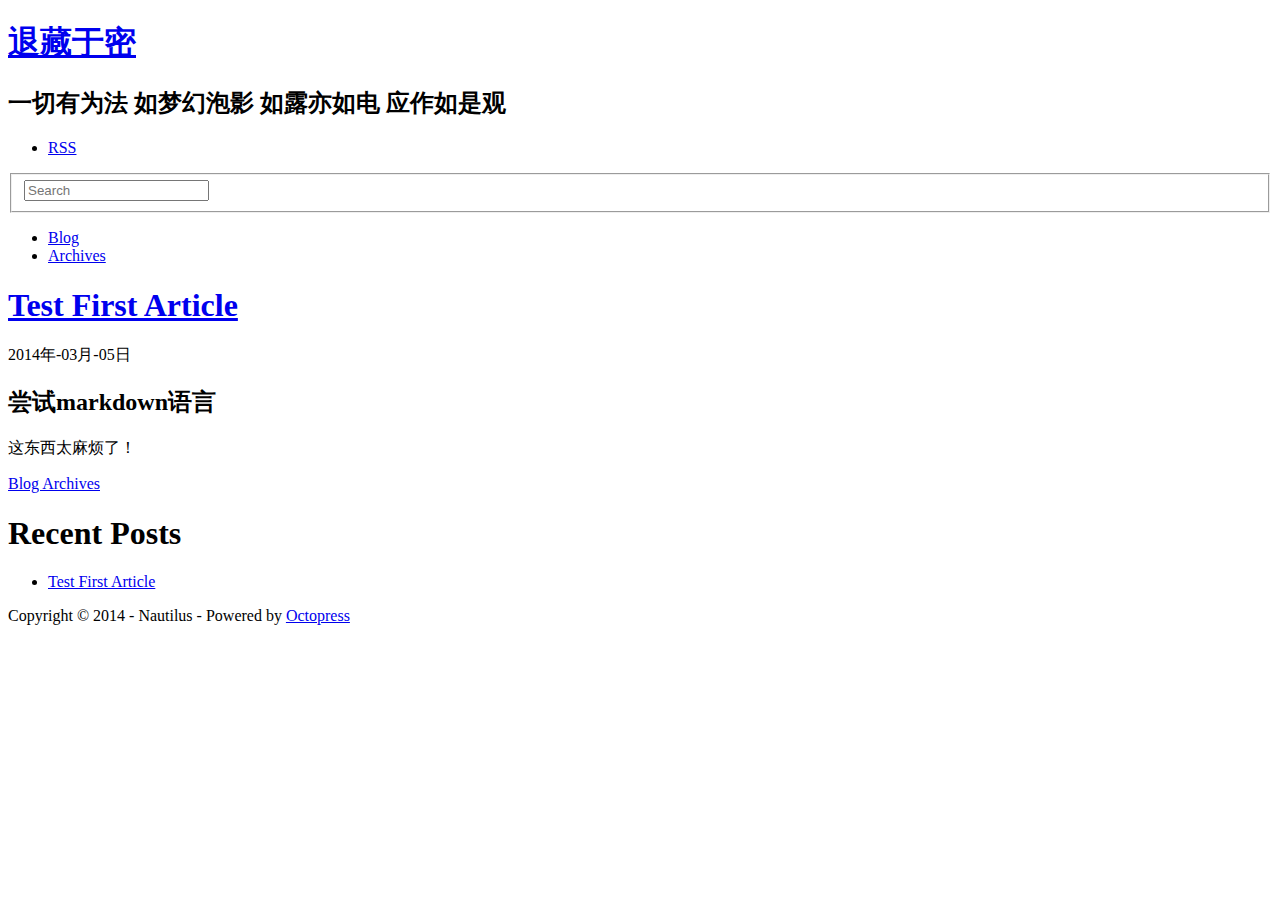
==== index.html @ 6ca1d2d9 "Site updated at 2014-03-05 07:20:12 UTC" ====
<!DOCTYPE html>
<!--[if IEMobile 7 ]><html class="no-js iem7"><![endif]-->
<!--[if lt IE 9]><html class="no-js lte-ie8"><![endif]-->
<!--[if (gt IE 8)|(gt IEMobile 7)|!(IEMobile)|!(IE)]><!--><html class="no-js" lang="en"><!--<![endif]-->
<head>
  <meta charset="utf-8">
  <title>退藏于密</title>
  <meta name="author" content="Nautilus">

  
  <meta name="description" content="尝试markdown语言 这东西太麻烦了！
">
  

  <!-- http://t.co/dKP3o1e -->
  <meta name="HandheldFriendly" content="True">
  <meta name="MobileOptimized" content="320">
  <meta name="viewport" content="width=device-width, initial-scale=1">

  
  <link rel="canonical" href="http://SleepInWind.github.io/SleepInWind">
  <link href="/github/favicon.png" rel="icon">
  <link href="/github/stylesheets/screen.css" media="screen, projection" rel="stylesheet" type="text/css">
  <link href="/github/atom.xml" rel="alternate" title="退藏于密" type="application/atom+xml">
  <script src="/github/javascripts/modernizr-2.0.js"></script>
  <script src="//ajax.googleapis.com/ajax/libs/jquery/1.9.1/jquery.min.js"></script>
  <script>!window.jQuery && document.write(unescape('%3Cscript src="./javascripts/libs/jquery.min.js"%3E%3C/script%3E'))</script>
  <script src="/github/javascripts/octopress.js" type="text/javascript"></script>
  <!--Fonts from Google"s Web font directory at http://google.com/webfonts -->
<link href="http://fonts.googleapis.com/css?family=PT+Serif:regular,italic,bold,bolditalic" rel="stylesheet" type="text/css">
<link href="http://fonts.googleapis.com/css?family=PT+Sans:regular,italic,bold,bolditalic" rel="stylesheet" type="text/css">

  

</head>

<body   >
  <header role="banner"><hgroup>
  <h1><a href="/github/">退藏于密</a></h1>
  
    <h2>一切有为法 如梦幻泡影 如露亦如电 应作如是观</h2>
  
</hgroup>

</header>
  <nav role="navigation"><ul class="subscription" data-subscription="rss">
  <li><a href="/github/atom.xml" rel="subscribe-rss" title="subscribe via RSS">RSS</a></li>
  
</ul>
  
<form action="http://google.com/search" method="get">
  <fieldset role="search">
    <input type="hidden" name="q" value="site:SleepInWind.github.io/SleepInWind" />
    <input class="search" type="text" name="q" results="0" placeholder="Search"/>
  </fieldset>
</form>
  
<ul class="main-navigation">
  <li><a href="/github/">Blog</a></li>
  <li><a href="/github/blog/archives">Archives</a></li>
</ul>

</nav>
  <div id="main">
    <div id="content">
      <div class="blog-index">
  
  
  
    <article>
      
  <header>
    
      <h1 class="entry-title"><a href="/github/blog/2014/03/05/test-first-article/">Test First Article</a></h1>
    
    
      <p class="meta">
        








  


<time datetime="2014-03-05T14:19:37+08:00" pubdate data-updated="true">2014年-03月-05日</time>
        
      </p>
    
  </header>


  <div class="entry-content"><h2>尝试markdown语言</h2>

<p>这东西太麻烦了！</p>
</div>
  
  


    </article>
  
  <div class="pagination">
    
    <a href="/github/blog/archives">Blog Archives</a>
    
  </div>
</div>
<aside class="sidebar">
  
    <section>
  <h1>Recent Posts</h1>
  <ul id="recent_posts">
    
      <li class="post">
        <a href="/github/blog/2014/03/05/test-first-article/">Test First Article</a>
      </li>
    
  </ul>
</section>





  
</aside>

    </div>
  </div>
  <footer role="contentinfo"><p>
  Copyright &copy; 2014 - Nautilus -
  <span class="credit">Powered by <a href="http://octopress.org">Octopress</a></span>
</p>

</footer>
  







  <script type="text/javascript">
    (function(){
      var twitterWidgets = document.createElement('script');
      twitterWidgets.type = 'text/javascript';
      twitterWidgets.async = true;
      twitterWidgets.src = '//platform.twitter.com/widgets.js';
      document.getElementsByTagName('head')[0].appendChild(twitterWidgets);
    })();
  </script>





</body>
</html>
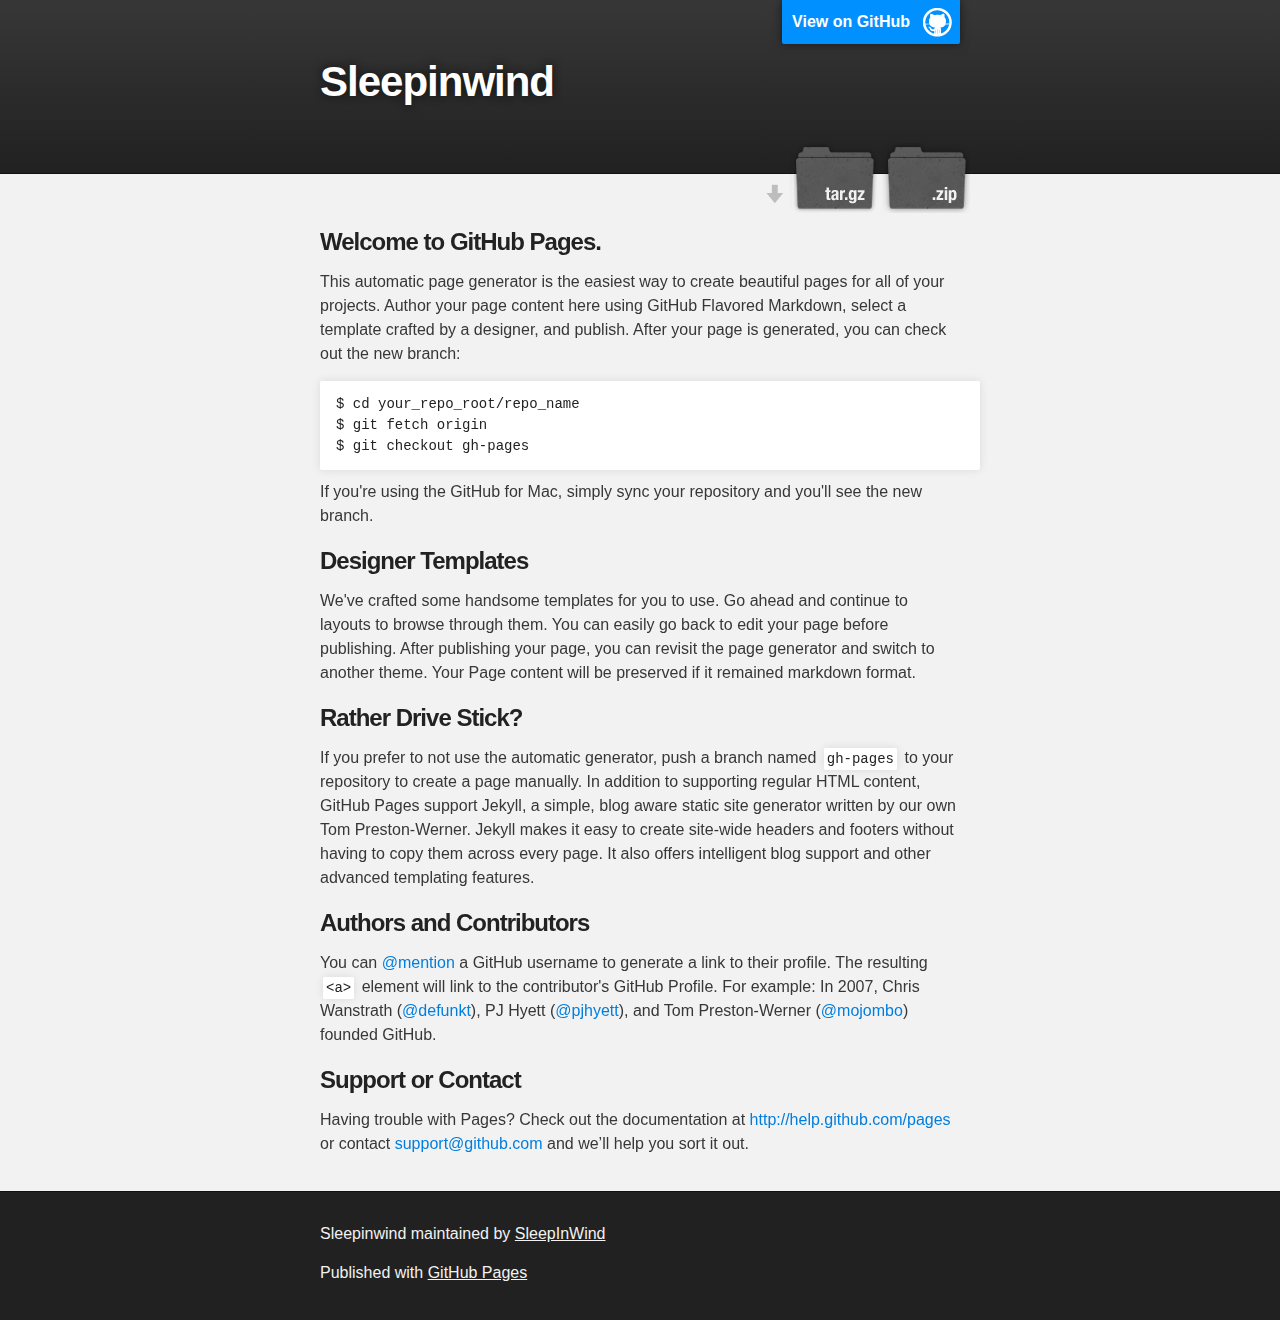
==== commit eec75369: "Create gh-pages branch via GitHub" ====
--- a/index.html
+++ b/index.html
@@ -1,165 +1,79 @@
-
-<!DOCTYPE html>
-<!--[if IEMobile 7 ]><html class="no-js iem7"><![endif]-->
-<!--[if lt IE 9]><html class="no-js lte-ie8"><![endif]-->
-<!--[if (gt IE 8)|(gt IEMobile 7)|!(IEMobile)|!(IE)]><!--><html class="no-js" lang="en"><!--<![endif]-->
-<head>
-  <meta charset="utf-8">
-  <title>退藏于密</title>
-  <meta name="author" content="Nautilus">
-
-  
-  <meta name="description" content="尝试markdown语言 这东西太麻烦了！
-">
-  
-
-  <!-- http://t.co/dKP3o1e -->
-  <meta name="HandheldFriendly" content="True">
-  <meta name="MobileOptimized" content="320">
-  <meta name="viewport" content="width=device-width, initial-scale=1">
-
-  
-  <link rel="canonical" href="http://SleepInWind.github.io/SleepInWind">
-  <link href="/github/favicon.png" rel="icon">
-  <link href="/github/stylesheets/screen.css" media="screen, projection" rel="stylesheet" type="text/css">
-  <link href="/github/atom.xml" rel="alternate" title="退藏于密" type="application/atom+xml">
-  <script src="/github/javascripts/modernizr-2.0.js"></script>
-  <script src="//ajax.googleapis.com/ajax/libs/jquery/1.9.1/jquery.min.js"></script>
-  <script>!window.jQuery && document.write(unescape('%3Cscript src="./javascripts/libs/jquery.min.js"%3E%3C/script%3E'))</script>
-  <script src="/github/javascripts/octopress.js" type="text/javascript"></script>
-  <!--Fonts from Google"s Web font directory at http://google.com/webfonts -->
-<link href="http://fonts.googleapis.com/css?family=PT+Serif:regular,italic,bold,bolditalic" rel="stylesheet" type="text/css">
-<link href="http://fonts.googleapis.com/css?family=PT+Sans:regular,italic,bold,bolditalic" rel="stylesheet" type="text/css">
-
-  
-
-</head>
-
-<body   >
-  <header role="banner"><hgroup>
-  <h1><a href="/github/">退藏于密</a></h1>
-  
-    <h2>一切有为法 如梦幻泡影 如露亦如电 应作如是观</h2>
-  
-</hgroup>
-
-</header>
-  <nav role="navigation"><ul class="subscription" data-subscription="rss">
-  <li><a href="/github/atom.xml" rel="subscribe-rss" title="subscribe via RSS">RSS</a></li>
-  
-</ul>
-  
-<form action="http://google.com/search" method="get">
-  <fieldset role="search">
-    <input type="hidden" name="q" value="site:SleepInWind.github.io/SleepInWind" />
-    <input class="search" type="text" name="q" results="0" placeholder="Search"/>
-  </fieldset>
-</form>
-  
-<ul class="main-navigation">
-  <li><a href="/github/">Blog</a></li>
-  <li><a href="/github/blog/archives">Archives</a></li>
-</ul>
-
-</nav>
-  <div id="main">
-    <div id="content">
-      <div class="blog-index">
-  
-  
-  
-    <article>
-      
-  <header>
-    
-      <h1 class="entry-title"><a href="/github/blog/2014/03/05/test-first-article/">Test First Article</a></h1>
-    
-    
-      <p class="meta">
-        
-
-
-
-
-
-
-
-
-  
-
-
-<time datetime="2014-03-05T14:19:37+08:00" pubdate data-updated="true">2014年-03月-05日</time>
-        
-      </p>
-    
-  </header>
-
-
-  <div class="entry-content"><h2>尝试markdown语言</h2>
-
-<p>这东西太麻烦了！</p>
-</div>
-  
-  
-
-
-    </article>
-  
-  <div class="pagination">
-    
-    <a href="/github/blog/archives">Blog Archives</a>
-    
-  </div>
-</div>
-<aside class="sidebar">
-  
-    <section>
-  <h1>Recent Posts</h1>
-  <ul id="recent_posts">
-    
-      <li class="post">
-        <a href="/github/blog/2014/03/05/test-first-article/">Test First Article</a>
-      </li>
-    
-  </ul>
-</section>
-
-
-
-
-
-  
-</aside>
-
-    </div>
-  </div>
-  <footer role="contentinfo"><p>
-  Copyright &copy; 2014 - Nautilus -
-  <span class="credit">Powered by <a href="http://octopress.org">Octopress</a></span>
-</p>
-
-</footer>
-  
-
-
-
-
-
-
-
-  <script type="text/javascript">
-    (function(){
-      var twitterWidgets = document.createElement('script');
-      twitterWidgets.type = 'text/javascript';
-      twitterWidgets.async = true;
-      twitterWidgets.src = '//platform.twitter.com/widgets.js';
-      document.getElementsByTagName('head')[0].appendChild(twitterWidgets);
-    })();
-  </script>
-
-
-
-
-
-</body>
-</html>
+<!DOCTYPE html>
+<html>
+
+  <head>
+    <meta charset='utf-8' />
+    <meta http-equiv="X-UA-Compatible" content="chrome=1" />
+    <meta name="description" content="Sleepinwind : " />
+
+    <link rel="stylesheet" type="text/css" media="screen" href="stylesheets/stylesheet.css">
+
+    <title>Sleepinwind</title>
+  </head>
+
+  <body>
+
+    <!-- HEADER -->
+    <div id="header_wrap" class="outer">
+        <header class="inner">
+          <a id="forkme_banner" href="https://github.com/SleepInWind/SleepInWind">View on GitHub</a>
+
+          <h1 id="project_title">Sleepinwind</h1>
+          <h2 id="project_tagline"></h2>
+
+            <section id="downloads">
+              <a class="zip_download_link" href="https://github.com/SleepInWind/SleepInWind/zipball/master">Download this project as a .zip file</a>
+              <a class="tar_download_link" href="https://github.com/SleepInWind/SleepInWind/tarball/master">Download this project as a tar.gz file</a>
+            </section>
+        </header>
+    </div>
+
+    <!-- MAIN CONTENT -->
+    <div id="main_content_wrap" class="outer">
+      <section id="main_content" class="inner">
+        <h3>
+<a name="welcome-to-github-pages" class="anchor" href="#welcome-to-github-pages"><span class="octicon octicon-link"></span></a>Welcome to GitHub Pages.</h3>
+
+<p>This automatic page generator is the easiest way to create beautiful pages for all of your projects. Author your page content here using GitHub Flavored Markdown, select a template crafted by a designer, and publish. After your page is generated, you can check out the new branch:</p>
+
+<pre><code>$ cd your_repo_root/repo_name
+$ git fetch origin
+$ git checkout gh-pages
+</code></pre>
+
+<p>If you're using the GitHub for Mac, simply sync your repository and you'll see the new branch.</p>
+
+<h3>
+<a name="designer-templates" class="anchor" href="#designer-templates"><span class="octicon octicon-link"></span></a>Designer Templates</h3>
+
+<p>We've crafted some handsome templates for you to use. Go ahead and continue to layouts to browse through them. You can easily go back to edit your page before publishing. After publishing your page, you can revisit the page generator and switch to another theme. Your Page content will be preserved if it remained markdown format.</p>
+
+<h3>
+<a name="rather-drive-stick" class="anchor" href="#rather-drive-stick"><span class="octicon octicon-link"></span></a>Rather Drive Stick?</h3>
+
+<p>If you prefer to not use the automatic generator, push a branch named <code>gh-pages</code> to your repository to create a page manually. In addition to supporting regular HTML content, GitHub Pages support Jekyll, a simple, blog aware static site generator written by our own Tom Preston-Werner. Jekyll makes it easy to create site-wide headers and footers without having to copy them across every page. It also offers intelligent blog support and other advanced templating features.</p>
+
+<h3>
+<a name="authors-and-contributors" class="anchor" href="#authors-and-contributors"><span class="octicon octicon-link"></span></a>Authors and Contributors</h3>
+
+<p>You can <a href="https://github.com/blog/821" class="user-mention">@mention</a> a GitHub username to generate a link to their profile. The resulting <code>&lt;a&gt;</code> element will link to the contributor's GitHub Profile. For example: In 2007, Chris Wanstrath (<a href="https://github.com/defunkt" class="user-mention">@defunkt</a>), PJ Hyett (<a href="https://github.com/pjhyett" class="user-mention">@pjhyett</a>), and Tom Preston-Werner (<a href="https://github.com/mojombo" class="user-mention">@mojombo</a>) founded GitHub.</p>
+
+<h3>
+<a name="support-or-contact" class="anchor" href="#support-or-contact"><span class="octicon octicon-link"></span></a>Support or Contact</h3>
+
+<p>Having trouble with Pages? Check out the documentation at <a href="http://help.github.com/pages">http://help.github.com/pages</a> or contact <a href="mailto:support@github.com">support@github.com</a> and we’ll help you sort it out.</p>
+      </section>
+    </div>
+
+    <!-- FOOTER  -->
+    <div id="footer_wrap" class="outer">
+      <footer class="inner">
+        <p class="copyright">Sleepinwind maintained by <a href="https://github.com/SleepInWind">SleepInWind</a></p>
+        <p>Published with <a href="http://pages.github.com">GitHub Pages</a></p>
+      </footer>
+    </div>
+
+    
+
+  </body>
+</html>
--- a/stylesheets/stylesheet.css
+++ b/stylesheets/stylesheet.css
@@ -0,0 +1,423 @@
+/*******************************************************************************
+Slate Theme for GitHub Pages
+by Jason Costello, @jsncostello
+*******************************************************************************/
+
+@import url(pygment_trac.css);
+
+/*******************************************************************************
+MeyerWeb Reset
+*******************************************************************************/
+
+html, body, div, span, applet, object, iframe,
+h1, h2, h3, h4, h5, h6, p, blockquote, pre,
+a, abbr, acronym, address, big, cite, code,
+del, dfn, em, img, ins, kbd, q, s, samp,
+small, strike, strong, sub, sup, tt, var,
+b, u, i, center,
+dl, dt, dd, ol, ul, li,
+fieldset, form, label, legend,
+table, caption, tbody, tfoot, thead, tr, th, td,
+article, aside, canvas, details, embed,
+figure, figcaption, footer, header, hgroup,
+menu, nav, output, ruby, section, summary,
+time, mark, audio, video {
+  margin: 0;
+  padding: 0;
+  border: 0;
+  font: inherit;
+  vertical-align: baseline;
+}
+
+/* HTML5 display-role reset for older browsers */
+article, aside, details, figcaption, figure,
+footer, header, hgroup, menu, nav, section {
+  display: block;
+}
+
+ol, ul {
+  list-style: none;
+}
+
+table {
+  border-collapse: collapse;
+  border-spacing: 0;
+}
+
+/*******************************************************************************
+Theme Styles
+*******************************************************************************/
+
+body {
+  box-sizing: border-box;
+  color:#373737;
+  background: #212121;
+  font-size: 16px;
+  font-family: 'Myriad Pro', Calibri, Helvetica, Arial, sans-serif;
+  line-height: 1.5;
+  -webkit-font-smoothing: antialiased;
+}
+
+h1, h2, h3, h4, h5, h6 {
+  margin: 10px 0;
+  font-weight: 700;
+  color:#222222;
+  font-family: 'Lucida Grande', 'Calibri', Helvetica, Arial, sans-serif;
+  letter-spacing: -1px;
+}
+
+h1 {
+  font-size: 36px;
+  font-weight: 700;
+}
+
+h2 {
+  padding-bottom: 10px;
+  font-size: 32px;
+  background: url('../images/bg_hr.png') repeat-x bottom;
+}
+
+h3 {
+  font-size: 24px;
+}
+
+h4 {
+  font-size: 21px;
+}
+
+h5 {
+  font-size: 18px;
+}
+
+h6 {
+  font-size: 16px;
+}
+
+p {
+  margin: 10px 0 15px 0;
+}
+
+footer p {
+  color: #f2f2f2;
+}
+
+a {
+  text-decoration: none;
+  color: #007edf;
+  text-shadow: none;
+
+  transition: color 0.5s ease;
+  transition: text-shadow 0.5s ease;
+  -webkit-transition: color 0.5s ease;
+  -webkit-transition: text-shadow 0.5s ease;
+  -moz-transition: color 0.5s ease;
+  -moz-transition: text-shadow 0.5s ease;
+  -o-transition: color 0.5s ease;
+  -o-transition: text-shadow 0.5s ease;
+  -ms-transition: color 0.5s ease;
+  -ms-transition: text-shadow 0.5s ease;
+}
+
+a:hover, a:focus {text-decoration: underline;}
+
+footer a {
+  color: #F2F2F2;
+  text-decoration: underline;
+}
+
+em {
+  font-style: italic;
+}
+
+strong {
+  font-weight: bold;
+}
+
+img {
+  position: relative;
+  margin: 0 auto;
+  max-width: 739px;
+  padding: 5px;
+  margin: 10px 0 10px 0;
+  border: 1px solid #ebebeb;
+
+  box-shadow: 0 0 5px #ebebeb;
+  -webkit-box-shadow: 0 0 5px #ebebeb;
+  -moz-box-shadow: 0 0 5px #ebebeb;
+  -o-box-shadow: 0 0 5px #ebebeb;
+  -ms-box-shadow: 0 0 5px #ebebeb;
+}
+
+p img {
+  display: inline;
+  margin: 0;
+  padding: 0;
+  vertical-align: middle;
+  text-align: center;
+  border: none;
+}
+
+pre, code {
+  width: 100%;
+  color: #222;
+  background-color: #fff;
+
+  font-family: Monaco, "Bitstream Vera Sans Mono", "Lucida Console", Terminal, monospace;
+  font-size: 14px;
+
+  border-radius: 2px;
+  -moz-border-radius: 2px;
+  -webkit-border-radius: 2px;
+}
+
+pre {
+  width: 100%;
+  padding: 10px;
+  box-shadow: 0 0 10px rgba(0,0,0,.1);
+  overflow: auto;
+}
+
+code {
+  padding: 3px;
+  margin: 0 3px;
+  box-shadow: 0 0 10px rgba(0,0,0,.1);
+}
+
+pre code {
+  display: block;
+  box-shadow: none;
+}
+
+blockquote {
+  color: #666;
+  margin-bottom: 20px;
+  padding: 0 0 0 20px;
+  border-left: 3px solid #bbb;
+}
+
+
+ul, ol, dl {
+  margin-bottom: 15px
+}
+
+ul {
+  list-style: inside;
+  padding-left: 20px;
+}
+
+ol {
+  list-style: decimal inside;
+  padding-left: 20px;
+}
+
+dl dt {
+  font-weight: bold;
+}
+
+dl dd {
+  padding-left: 20px;
+  font-style: italic;
+}
+
+dl p {
+  padding-left: 20px;
+  font-style: italic;
+}
+
+hr {
+  height: 1px;
+  margin-bottom: 5px;
+  border: none;
+  background: url('../images/bg_hr.png') repeat-x center;
+}
+
+table {
+  border: 1px solid #373737;
+  margin-bottom: 20px;
+  text-align: left;
+ }
+
+th {
+  font-family: 'Lucida Grande', 'Helvetica Neue', Helvetica, Arial, sans-serif;
+  padding: 10px;
+  background: #373737;
+  color: #fff;
+ }
+
+td {
+  padding: 10px;
+  border: 1px solid #373737;
+ }
+
+form {
+  background: #f2f2f2;
+  padding: 20px;
+}
+
+/*******************************************************************************
+Full-Width Styles
+*******************************************************************************/
+
+.outer {
+  width: 100%;
+}
+
+.inner {
+  position: relative;
+  max-width: 640px;
+  padding: 20px 10px;
+  margin: 0 auto;
+}
+
+#forkme_banner {
+  display: block;
+  position: absolute;
+  top:0;
+  right: 10px;
+  z-index: 10;
+  padding: 10px 50px 10px 10px;
+  color: #fff;
+  background: url('../images/blacktocat.png') #0090ff no-repeat 95% 50%;
+  font-weight: 700;
+  box-shadow: 0 0 10px rgba(0,0,0,.5);
+  border-bottom-left-radius: 2px;
+  border-bottom-right-radius: 2px;
+}
+
+#header_wrap {
+  background: #212121;
+  background: -moz-linear-gradient(top, #373737, #212121);
+  background: -webkit-linear-gradient(top, #373737, #212121);
+  background: -ms-linear-gradient(top, #373737, #212121);
+  background: -o-linear-gradient(top, #373737, #212121);
+  background: linear-gradient(top, #373737, #212121);
+}
+
+#header_wrap .inner {
+  padding: 50px 10px 30px 10px;
+}
+
+#project_title {
+  margin: 0;
+  color: #fff;
+  font-size: 42px;
+  font-weight: 700;
+  text-shadow: #111 0px 0px 10px;
+}
+
+#project_tagline {
+  color: #fff;
+  font-size: 24px;
+  font-weight: 300;
+  background: none;
+  text-shadow: #111 0px 0px 10px;
+}
+
+#downloads {
+  position: absolute;
+  width: 210px;
+  z-index: 10;
+  bottom: -40px;
+  right: 0;
+  height: 70px;
+  background: url('../images/icon_download.png') no-repeat 0% 90%;
+}
+
+.zip_download_link {
+  display: block;
+  float: right;
+  width: 90px;
+  height:70px;
+  text-indent: -5000px;
+  overflow: hidden;
+  background: url(../images/sprite_download.png) no-repeat bottom left;
+}
+
+.tar_download_link {
+  display: block;
+  float: right;
+  width: 90px;
+  height:70px;
+  text-indent: -5000px;
+  overflow: hidden;
+  background: url(../images/sprite_download.png) no-repeat bottom right;
+  margin-left: 10px;
+}
+
+.zip_download_link:hover {
+  background: url(../images/sprite_download.png) no-repeat top left;
+}
+
+.tar_download_link:hover {
+  background: url(../images/sprite_download.png) no-repeat top right;
+}
+
+#main_content_wrap {
+  background: #f2f2f2;
+  border-top: 1px solid #111;
+  border-bottom: 1px solid #111;
+}
+
+#main_content {
+  padding-top: 40px;
+}
+
+#footer_wrap {
+  background: #212121;
+}
+
+
+
+/*******************************************************************************
+Small Device Styles
+*******************************************************************************/
+
+@media screen and (max-width: 480px) {
+  body {
+    font-size:14px;
+  }
+
+  #downloads {
+    display: none;
+  }
+
+  .inner {
+    min-width: 320px;
+    max-width: 480px;
+  }
+
+  #project_title {
+  font-size: 32px;
+  }
+
+  h1 {
+    font-size: 28px;
+  }
+
+  h2 {
+    font-size: 24px;
+  }
+
+  h3 {
+    font-size: 21px;
+  }
+
+  h4 {
+    font-size: 18px;
+  }
+
+  h5 {
+    font-size: 14px;
+  }
+
+  h6 {
+    font-size: 12px;
+  }
+
+  code, pre {
+    min-width: 320px;
+    max-width: 480px;
+    font-size: 11px;
+  }
+
+}
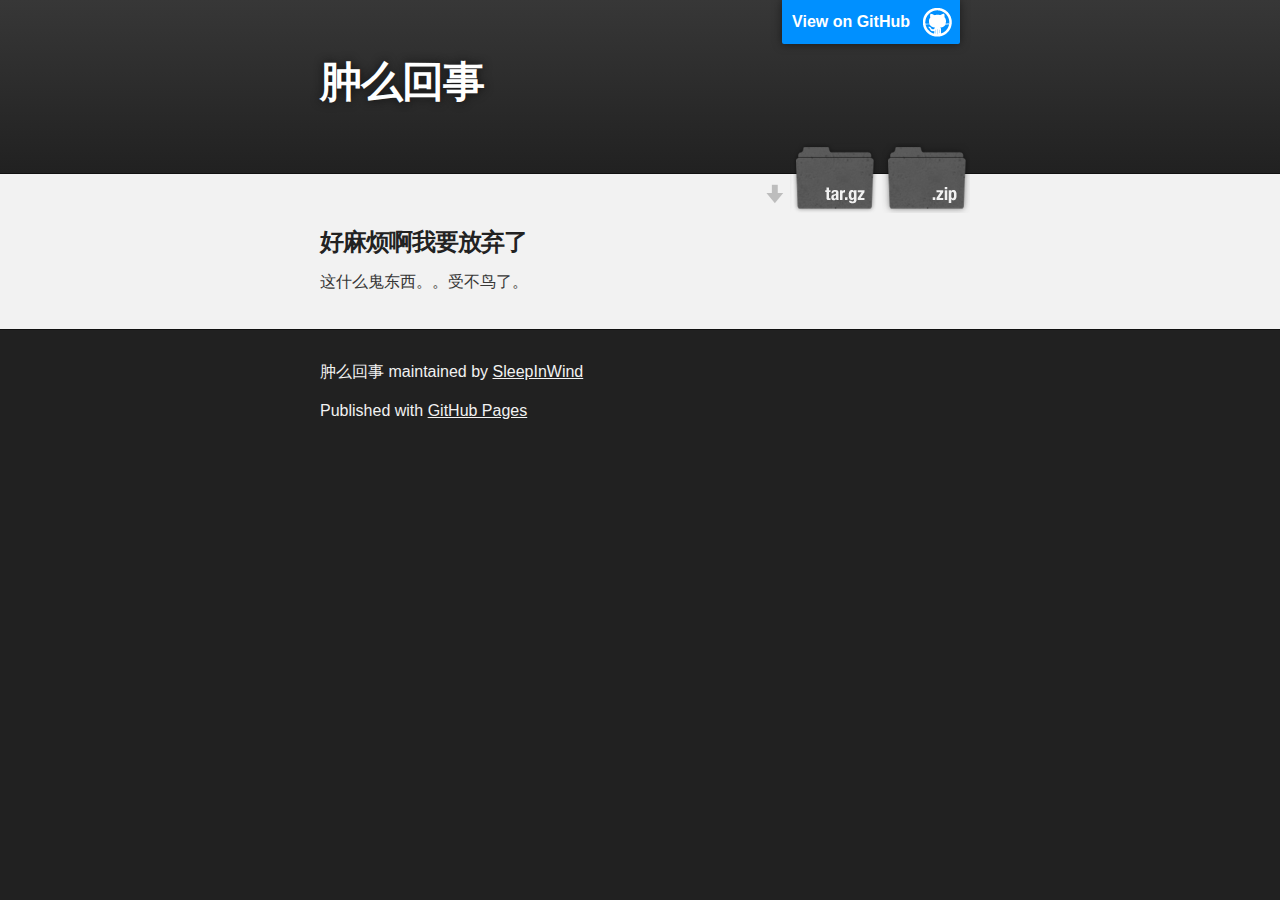
==== commit 4c3f45cf: "Create gh-pages branch via GitHub" ====
--- a/index.html
+++ b/index.html
@@ -4,11 +4,11 @@
   <head>
     <meta charset='utf-8' />
     <meta http-equiv="X-UA-Compatible" content="chrome=1" />
-    <meta name="description" content="Sleepinwind : " />
+    <meta name="description" content="肿么回事 : " />
 
     <link rel="stylesheet" type="text/css" media="screen" href="stylesheets/stylesheet.css">
 
-    <title>Sleepinwind</title>
+    <title>肿么回事</title>
   </head>
 
   <body>
@@ -18,7 +18,7 @@
         <header class="inner">
           <a id="forkme_banner" href="https://github.com/SleepInWind/SleepInWind">View on GitHub</a>
 
-          <h1 id="project_title">Sleepinwind</h1>
+          <h1 id="project_title">肿么回事</h1>
           <h2 id="project_tagline"></h2>
 
             <section id="downloads">
@@ -32,43 +32,16 @@
     <div id="main_content_wrap" class="outer">
       <section id="main_content" class="inner">
         <h3>
-<a name="welcome-to-github-pages" class="anchor" href="#welcome-to-github-pages"><span class="octicon octicon-link"></span></a>Welcome to GitHub Pages.</h3>
+<a name="%E5%A5%BD%E9%BA%BB%E7%83%A6%E5%95%8A%E6%88%91%E8%A6%81%E6%94%BE%E5%BC%83%E4%BA%86" class="anchor" href="#%E5%A5%BD%E9%BA%BB%E7%83%A6%E5%95%8A%E6%88%91%E8%A6%81%E6%94%BE%E5%BC%83%E4%BA%86"><span class="octicon octicon-link"></span></a>好麻烦啊我要放弃了</h3>
 
-<p>This automatic page generator is the easiest way to create beautiful pages for all of your projects. Author your page content here using GitHub Flavored Markdown, select a template crafted by a designer, and publish. After your page is generated, you can check out the new branch:</p>
-
-<pre><code>$ cd your_repo_root/repo_name
-$ git fetch origin
-$ git checkout gh-pages
-</code></pre>
-
-<p>If you're using the GitHub for Mac, simply sync your repository and you'll see the new branch.</p>
-
-<h3>
-<a name="designer-templates" class="anchor" href="#designer-templates"><span class="octicon octicon-link"></span></a>Designer Templates</h3>
-
-<p>We've crafted some handsome templates for you to use. Go ahead and continue to layouts to browse through them. You can easily go back to edit your page before publishing. After publishing your page, you can revisit the page generator and switch to another theme. Your Page content will be preserved if it remained markdown format.</p>
-
-<h3>
-<a name="rather-drive-stick" class="anchor" href="#rather-drive-stick"><span class="octicon octicon-link"></span></a>Rather Drive Stick?</h3>
-
-<p>If you prefer to not use the automatic generator, push a branch named <code>gh-pages</code> to your repository to create a page manually. In addition to supporting regular HTML content, GitHub Pages support Jekyll, a simple, blog aware static site generator written by our own Tom Preston-Werner. Jekyll makes it easy to create site-wide headers and footers without having to copy them across every page. It also offers intelligent blog support and other advanced templating features.</p>
-
-<h3>
-<a name="authors-and-contributors" class="anchor" href="#authors-and-contributors"><span class="octicon octicon-link"></span></a>Authors and Contributors</h3>
-
-<p>You can <a href="https://github.com/blog/821" class="user-mention">@mention</a> a GitHub username to generate a link to their profile. The resulting <code>&lt;a&gt;</code> element will link to the contributor's GitHub Profile. For example: In 2007, Chris Wanstrath (<a href="https://github.com/defunkt" class="user-mention">@defunkt</a>), PJ Hyett (<a href="https://github.com/pjhyett" class="user-mention">@pjhyett</a>), and Tom Preston-Werner (<a href="https://github.com/mojombo" class="user-mention">@mojombo</a>) founded GitHub.</p>
-
-<h3>
-<a name="support-or-contact" class="anchor" href="#support-or-contact"><span class="octicon octicon-link"></span></a>Support or Contact</h3>
-
-<p>Having trouble with Pages? Check out the documentation at <a href="http://help.github.com/pages">http://help.github.com/pages</a> or contact <a href="mailto:support@github.com">support@github.com</a> and we’ll help you sort it out.</p>
+<p>这什么鬼东西。。受不鸟了。</p>
       </section>
     </div>
 
     <!-- FOOTER  -->
     <div id="footer_wrap" class="outer">
       <footer class="inner">
-        <p class="copyright">Sleepinwind maintained by <a href="https://github.com/SleepInWind">SleepInWind</a></p>
+        <p class="copyright">肿么回事 maintained by <a href="https://github.com/SleepInWind">SleepInWind</a></p>
         <p>Published with <a href="http://pages.github.com">GitHub Pages</a></p>
       </footer>
     </div>
